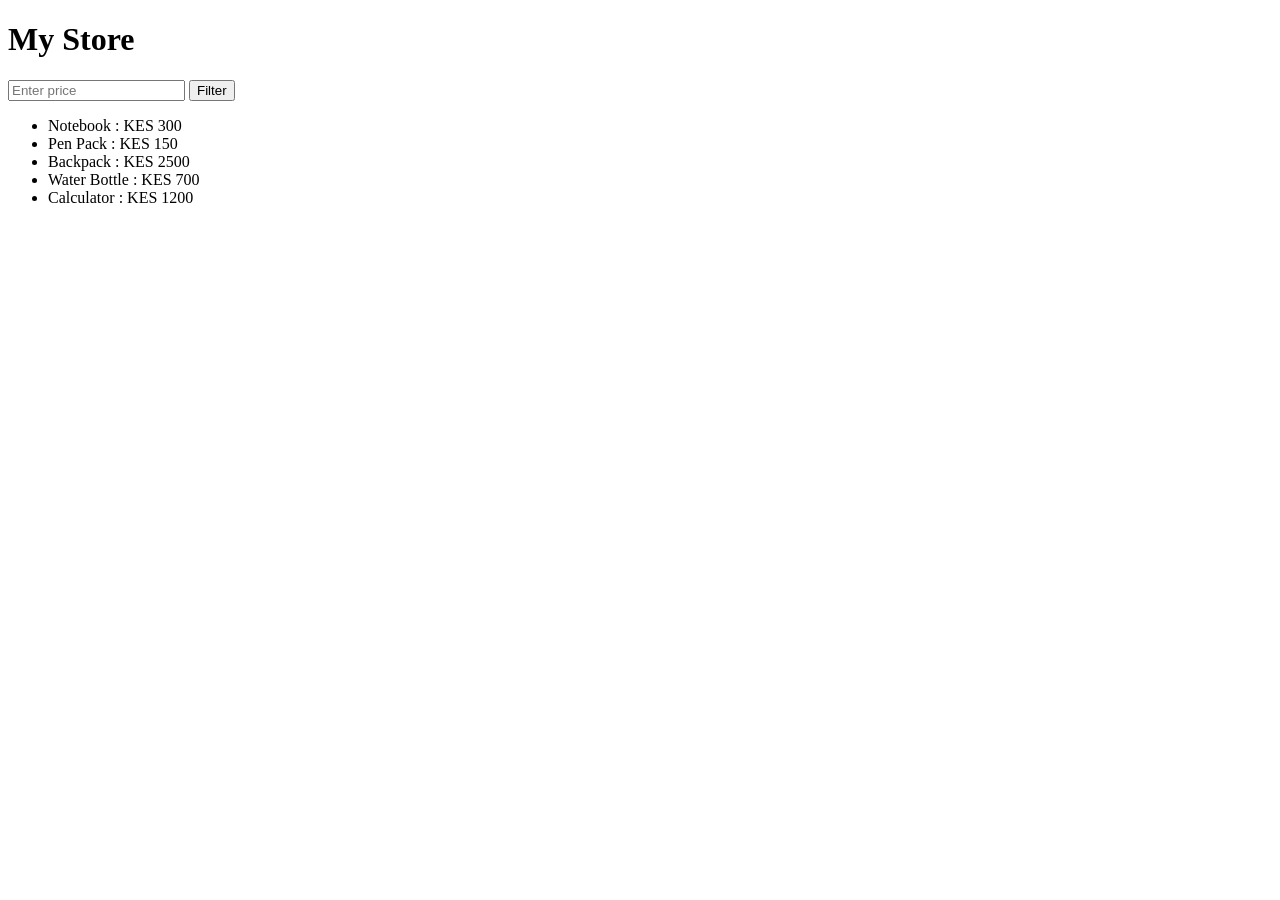
==== MiniStore/index.html @ 9dcf9870 "Add HTML, CSS, and JavaScript files for Mini Store functionality" ====
<!DOCTYPE html>
<html lang="en">

<head>
    <meta charset="UTF-8">
    <meta name="viewport" content="width=device-width, initial-scale=1.0">
    <title>Mini Store</title>
</head>

<body>
    <div class="container">
        <h1>My Store</h1>
        <div class="products-container">
            <input type="number" id="price_filter" placeholder="Enter price">
            <button id="filterBtn">Filter</button>
            <ul id="list">
                

            </ul>
        </div>
    </div>
    <script src="script.js"></script>
</body>

</html>
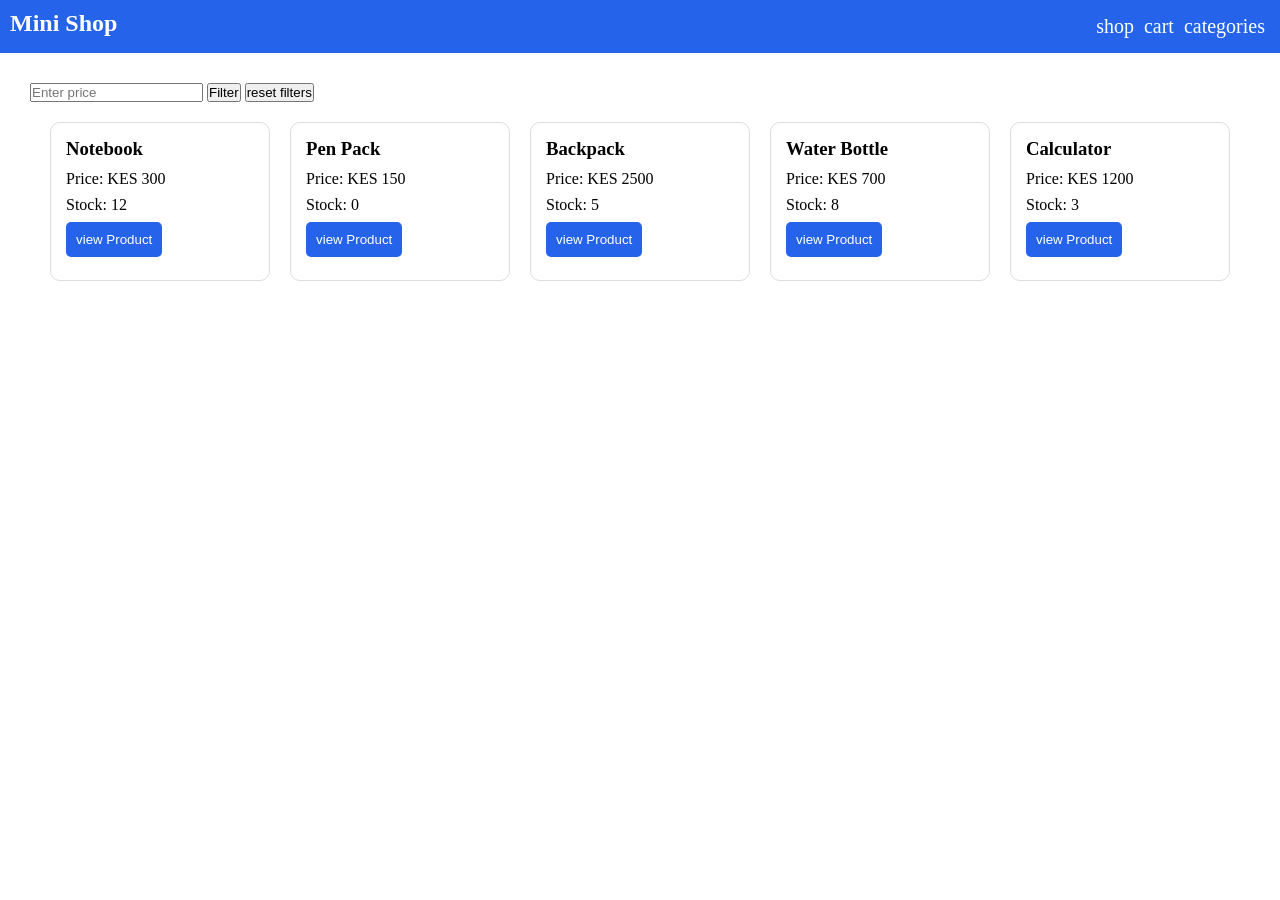
==== commit bfc80618: "Refactor Mini Store layout and functionality: add navigation, product filtering, and styling" ====
--- a/MiniStore/index.html
+++ b/MiniStore/index.html
@@ -5,15 +5,25 @@
     <meta charset="UTF-8">
     <meta name="viewport" content="width=device-width, initial-scale=1.0">
     <title>Mini Store</title>
+    <link rel="stylesheet" href="style.css">
 </head>
 
 <body>
+    <nav>
+        <h1>Mini Shop</h1>
+        <ul>
+            <li>shop</li>
+            <li>cart</li>
+            <li>categories</li>
+        </ul>
+    </nav>
     <div class="container">
-        <h1>My Store</h1>
-        <div class="products-container">
+       
+        <div>
             <input type="number" id="price_filter" placeholder="Enter price">
             <button id="filterBtn">Filter</button>
-            <ul id="list">
+            <button id="resetBtn">reset filters</button>
+            <ul id="list" class="products-container">
                 
 
             </ul>
--- a/MiniStore/style.css
+++ b/MiniStore/style.css
@@ -0,0 +1,68 @@
+
+*{
+    margin: 0;
+    padding: 0;
+    box-sizing: border-box;
+}
+
+nav{
+    display: flex;
+    justify-content: space-between;
+    padding: 10px;
+    background-color: #2563eb;
+    color: #fff;
+}
+
+nav > ul {
+    display: flex;
+    list-style: none;
+}
+
+nav > ul > li {
+    margin: 5px;
+    font-size: 20px;
+    cursor: pointer;
+}
+.container{
+    padding: 30px;
+
+}
+
+.products-container {
+    display: grid;
+    grid-template-columns: repeat(auto-fit, minmax(220px, 1fr));
+    gap: 20px;
+    padding: 20px;
+}
+
+.product-card {
+    border: 1px solid #ddd;
+    border-radius: 10px;
+    padding: 15px;
+    background: white;
+}
+
+.product-card h3 {
+    margin-bottom: 10px;
+}
+
+.product-card p {
+    margin: 8px 0;
+}
+
+.product-card button {
+    background: #2563eb;
+    color: white;
+    border: none;
+    padding: 10px;
+    border-radius: 5px;
+    cursor: pointer;
+}
+
+.out-of-stock {
+    color: red;
+}
+
+.in-stock {
+    color: green;
+}
